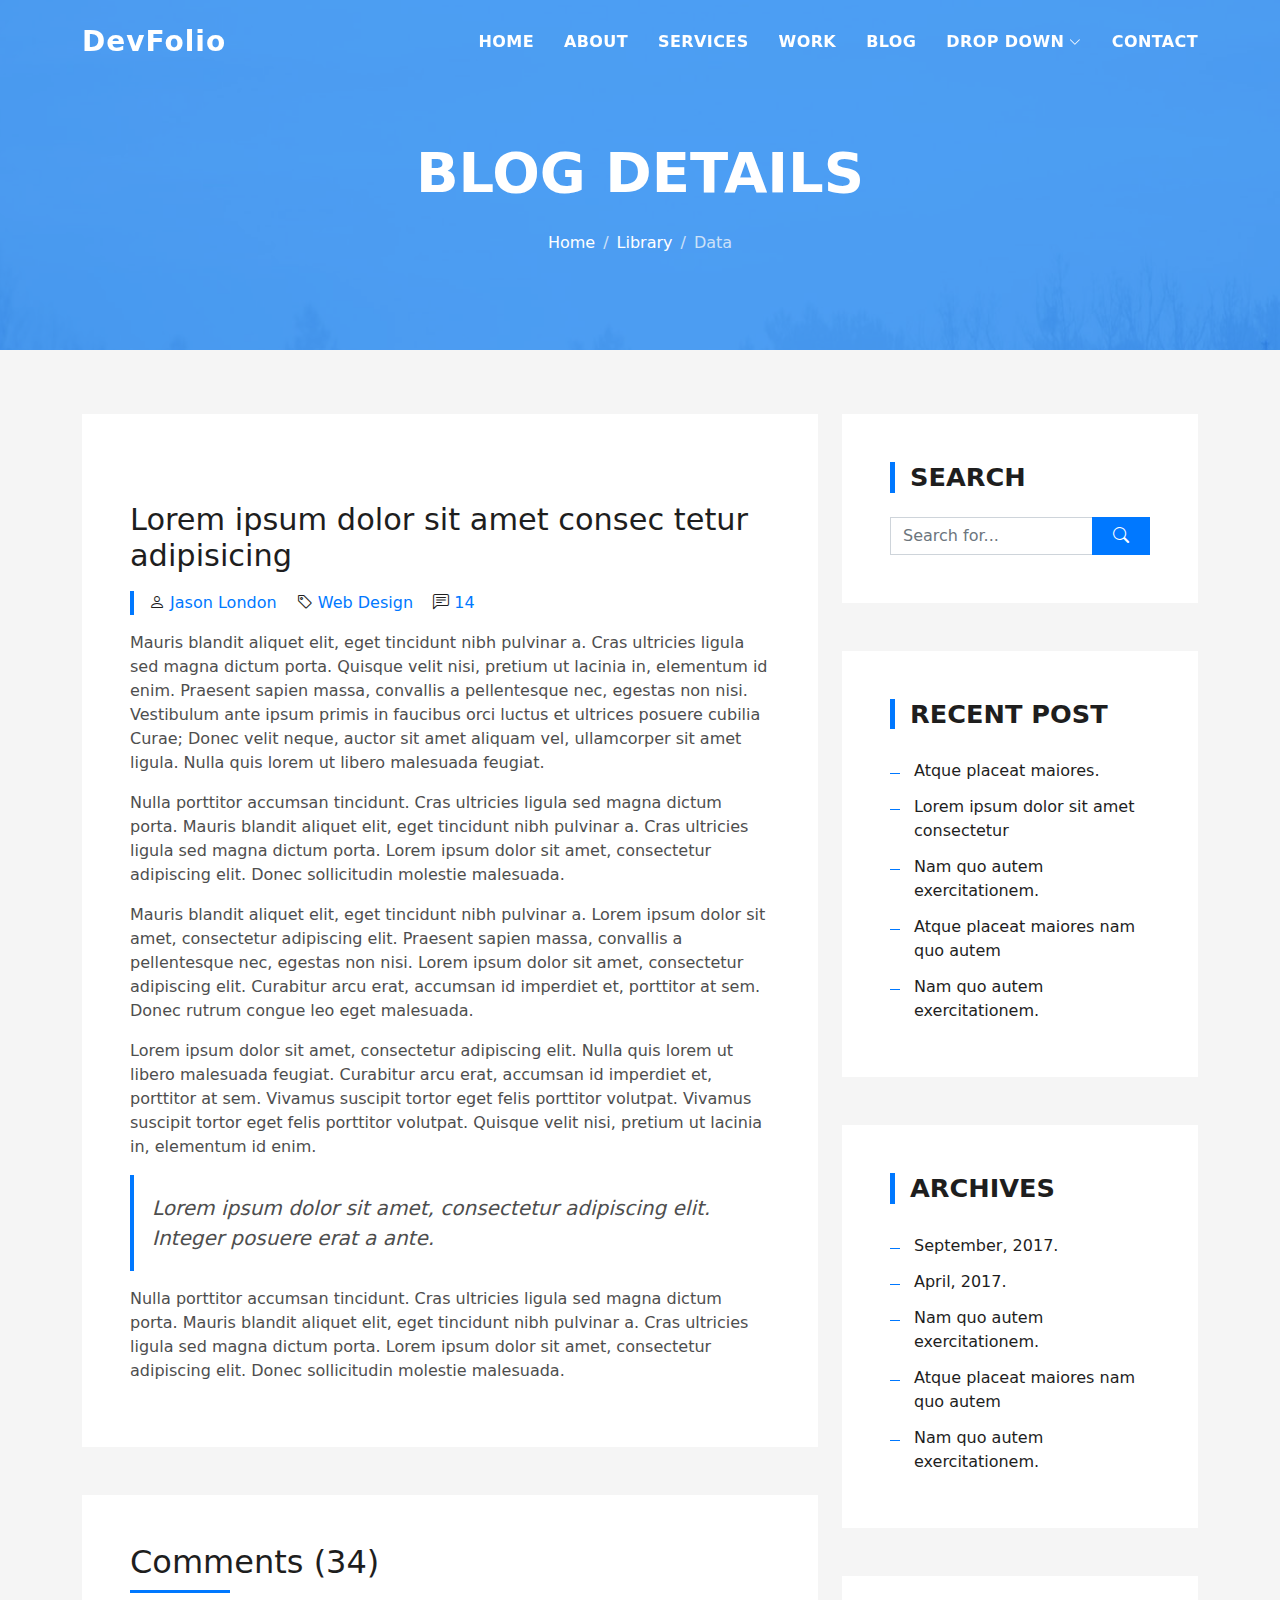
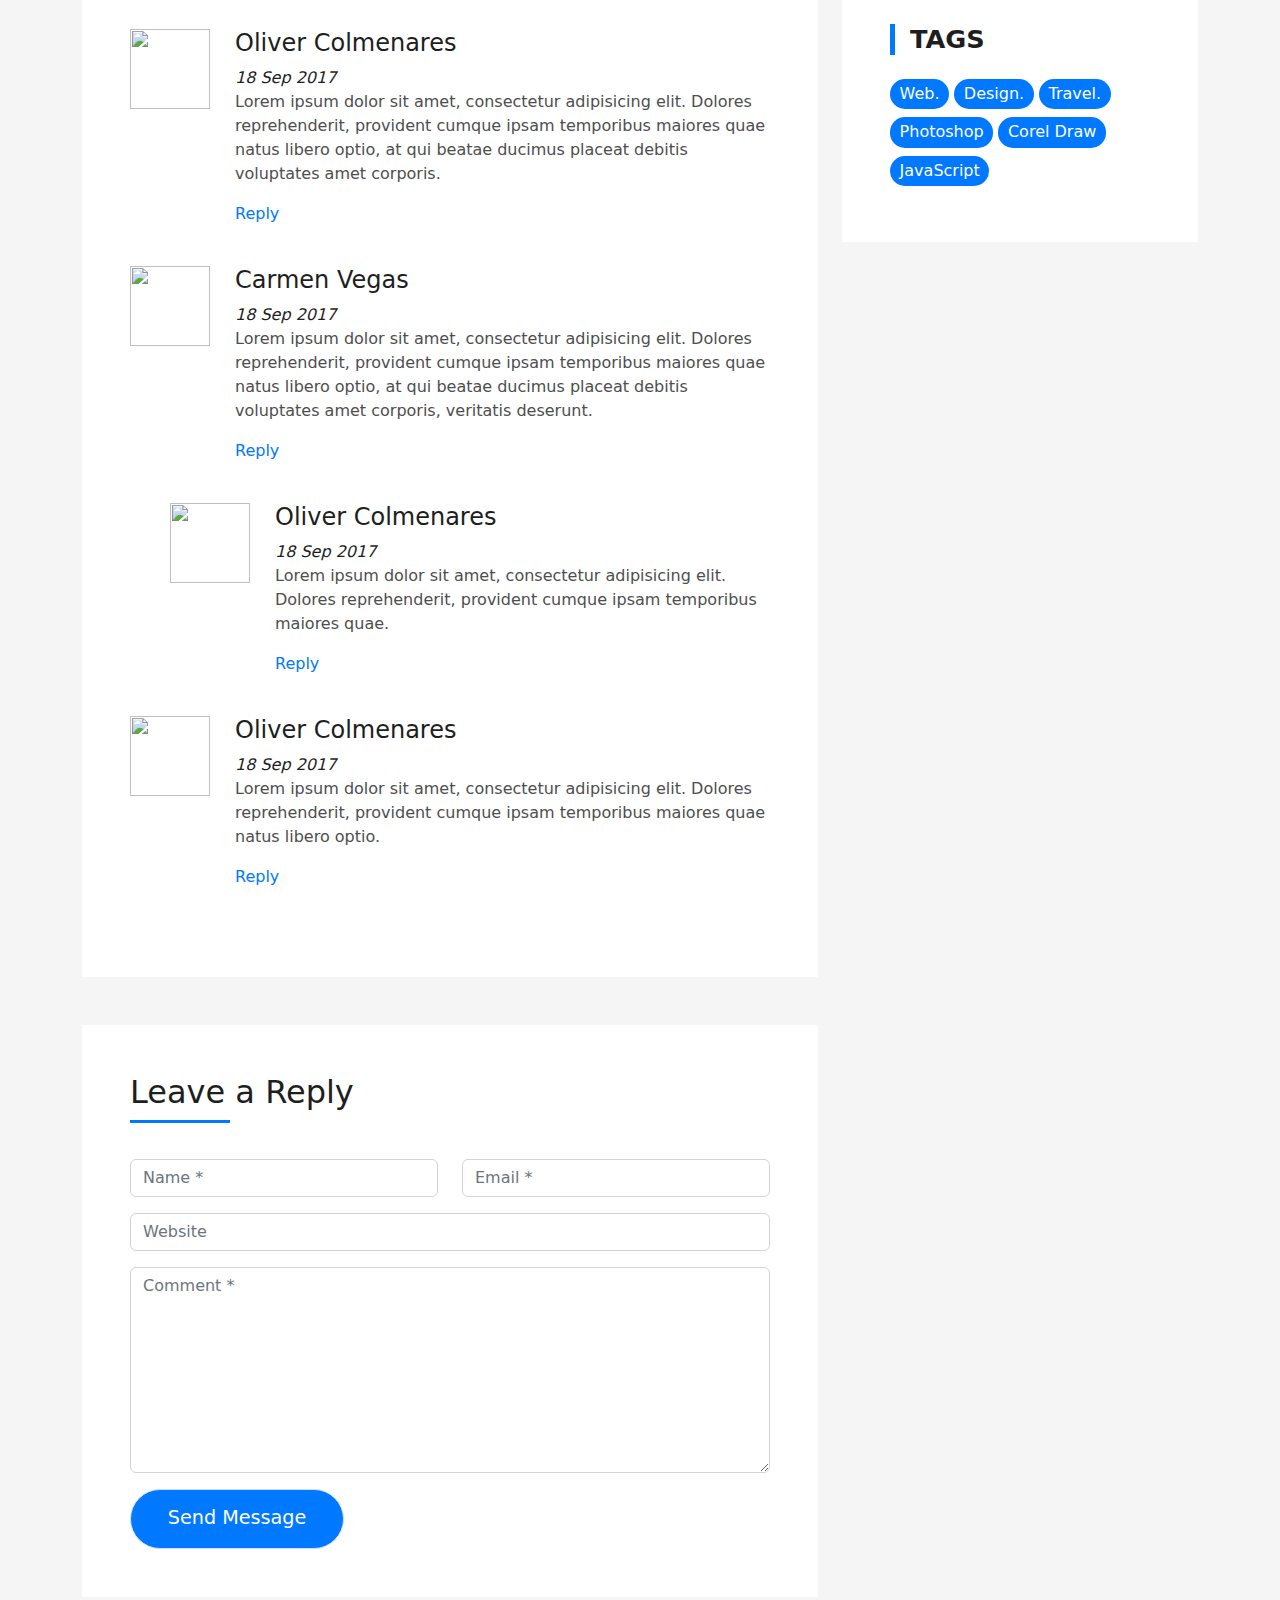
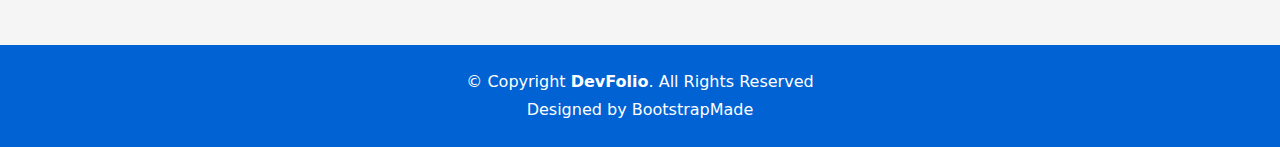
==== blog-single.html @ 47bd9278 "add" ====
<!DOCTYPE html>
<html lang="en">

<head>
  <meta charset="utf-8">
  <meta content="width=device-width, initial-scale=1.0" name="viewport">

  <title>DevFolio Bootstrap Portfolio Template - Blog Single</title>
  <meta content="" name="description">
  <meta content="" name="keywords">

  <!-- Favicons -->
  <link href="assets/img/favicon.png" rel="icon">
  <link href="assets/img/apple-touch-icon.png" rel="apple-touch-icon">

  <!-- Vendor CSS Files -->
  <link href="assets/vendor/bootstrap/css/bootstrap.min.css" rel="stylesheet">
  <link href="assets/vendor/bootstrap-icons/bootstrap-icons.css" rel="stylesheet">
  <link href="assets/vendor/glightbox/css/glightbox.min.css" rel="stylesheet">
  <link href="assets/vendor/swiper/swiper-bundle.min.css" rel="stylesheet">

  <!-- Template Main CSS File -->
  <link href="assets/css/style.css" rel="stylesheet">

  <!-- =======================================================
  * Template Name: DevFolio - v4.9.0
  * Template URL: https://bootstrapmade.com/devfolio-bootstrap-portfolio-html-template/
  * Author: BootstrapMade.com
  * License: https://bootstrapmade.com/license/
  ======================================================== -->
</head>

<body>

  <!-- ======= Header ======= -->
  <header id="header" class="fixed-top">
    <div class="container d-flex align-items-center justify-content-between">

      <h1 class="logo"><a href="index.html">DevFolio</a></h1>
      <!-- Uncomment below if you prefer to use an image logo -->
      <!-- <a href="index.html" class="logo"><img src="assets/img/logo.png" alt="" class="img-fluid"></a>-->

      <nav id="navbar" class="navbar">
        <ul>
          <li><a class="nav-link scrollto " href="#hero">Home</a></li>
          <li><a class="nav-link scrollto" href="#about">About</a></li>
          <li><a class="nav-link scrollto" href="#services">Services</a></li>
          <li><a class="nav-link scrollto " href="#work">Work</a></li>
          <li><a class="nav-link scrollto " href="#blog">Blog</a></li>
          <li class="dropdown"><a href="#"><span>Drop Down</span> <i class="bi bi-chevron-down"></i></a>
            <ul>
              <li><a href="#">Drop Down 1</a></li>
              <li class="dropdown"><a href="#"><span>Deep Drop Down</span> <i class="bi bi-chevron-right"></i></a>
                <ul>
                  <li><a href="#">Deep Drop Down 1</a></li>
                  <li><a href="#">Deep Drop Down 2</a></li>
                  <li><a href="#">Deep Drop Down 3</a></li>
                  <li><a href="#">Deep Drop Down 4</a></li>
                  <li><a href="#">Deep Drop Down 5</a></li>
                </ul>
              </li>
              <li><a href="#">Drop Down 2</a></li>
              <li><a href="#">Drop Down 3</a></li>
              <li><a href="#">Drop Down 4</a></li>
            </ul>
          </li>
          <li><a class="nav-link scrollto" href="#contact">Contact</a></li>
        </ul>
        <i class="bi bi-list mobile-nav-toggle"></i>
      </nav><!-- .navbar -->

    </div>
  </header><!-- End Header -->

  <div class="hero hero-single route bg-image" style="background-image: url(assets/img/overlay-bg.jpg)">
    <div class="overlay-mf"></div>
    <div class="hero-content display-table">
      <div class="table-cell">
        <div class="container">
          <h2 class="hero-title mb-4">Blog Details</h2>
          <ol class="breadcrumb d-flex justify-content-center">
            <li class="breadcrumb-item">
              <a href="#">Home</a>
            </li>
            <li class="breadcrumb-item">
              <a href="#">Library</a>
            </li>
            <li class="breadcrumb-item active">Data</li>
          </ol>
        </div>
      </div>
    </div>
  </div>

  <main id="main">

    <!-- ======= Blog Single Section ======= -->
    <section class="blog-wrapper sect-pt4" id="blog">
      <div class="container">
        <div class="row">
          <div class="col-md-8">
            <div class="post-box">
              <div class="post-thumb">
                <img src="assets/img/post-1.jpg" class="img-fluid" alt="">
              </div>
              <div class="post-meta">
                <h1 class="article-title">Lorem ipsum dolor sit amet consec tetur adipisicing</h1>
                <ul>
                  <li>
                    <span class="bi bi-person"></span>
                    <a href="#">Jason London</a>
                  </li>
                  <li>
                    <span class="bi bi-tag"></span>
                    <a href="#">Web Design</a>
                  </li>
                  <li>
                    <span class="bi bi-chat-left-text"></span>
                    <a href="#">14</a>
                  </li>
                </ul>
              </div>
              <div class="article-content">
                <p>
                  Mauris blandit aliquet elit, eget tincidunt nibh pulvinar a. Cras ultricies ligula sed magna dictum
                  porta. Quisque velit
                  nisi, pretium ut lacinia in, elementum id enim. Praesent sapien massa, convallis a pellentesque
                  nec, egestas non nisi. Vestibulum ante ipsum primis in faucibus orci luctus et ultrices posuere
                  cubilia Curae; Donec velit neque, auctor sit amet aliquam vel, ullamcorper sit amet ligula.
                  Nulla quis lorem ut libero malesuada feugiat.
                </p>
                <p>
                  Nulla porttitor accumsan tincidunt. Cras ultricies ligula sed magna dictum porta. Mauris blandit
                  aliquet elit, eget tincidunt
                  nibh pulvinar a. Cras ultricies ligula sed magna dictum porta. Lorem ipsum dolor sit amet,
                  consectetur adipiscing elit. Donec sollicitudin molestie malesuada.
                </p>
                <p>
                  Mauris blandit aliquet elit, eget tincidunt nibh pulvinar a. Lorem ipsum dolor sit amet, consectetur
                  adipiscing elit. Praesent
                  sapien massa, convallis a pellentesque nec, egestas non nisi. Lorem ipsum dolor sit amet,
                  consectetur adipiscing elit. Curabitur arcu erat, accumsan id imperdiet et, porttitor at
                  sem. Donec rutrum congue leo eget malesuada.
                </p>
                <p>
                  Lorem ipsum dolor sit amet, consectetur adipiscing elit. Nulla quis lorem ut libero malesuada feugiat.
                  Curabitur arcu erat,
                  accumsan id imperdiet et, porttitor at sem. Vivamus suscipit tortor eget felis porttitor
                  volutpat. Vivamus suscipit tortor eget felis porttitor volutpat. Quisque velit nisi, pretium
                  ut lacinia in, elementum id enim.
                </p>
                <blockquote class="blockquote">
                  <p class="mb-0">Lorem ipsum dolor sit amet, consectetur adipiscing elit. Integer posuere erat a ante.</p>
                </blockquote>
                <p>
                  Nulla porttitor accumsan tincidunt. Cras ultricies ligula sed magna dictum porta. Mauris blandit
                  aliquet elit, eget tincidunt
                  nibh pulvinar a. Cras ultricies ligula sed magna dictum porta. Lorem ipsum dolor sit amet,
                  consectetur adipiscing elit. Donec sollicitudin molestie malesuada.
                </p>
              </div>
            </div>
            <div class="box-comments">
              <div class="title-box-2">
                <h4 class="title-comments title-left">Comments (34)</h4>
              </div>
              <ul class="list-comments">
                <li>
                  <div class="comment-avatar">
                    <img src="assets/img/testimonial-2.jpg" alt="">
                  </div>
                  <div class="comment-details">
                    <h4 class="comment-author">Oliver Colmenares</h4>
                    <span>18 Sep 2017</span>
                    <p>
                      Lorem ipsum dolor sit amet, consectetur adipisicing elit. Dolores reprehenderit, provident cumque
                      ipsam temporibus maiores
                      quae natus libero optio, at qui beatae ducimus placeat debitis voluptates amet corporis.
                    </p>
                    <a href="3">Reply</a>
                  </div>
                </li>
                <li>
                  <div class="comment-avatar">
                    <img src="assets/img/testimonial-4.jpg" alt="">
                  </div>
                  <div class="comment-details">
                    <h4 class="comment-author">Carmen Vegas</h4>
                    <span>18 Sep 2017</span>
                    <p>
                      Lorem ipsum dolor sit amet, consectetur adipisicing elit. Dolores reprehenderit, provident cumque
                      ipsam temporibus maiores
                      quae natus libero optio, at qui beatae ducimus placeat debitis voluptates amet corporis,
                      veritatis deserunt.
                    </p>
                    <a href="3">Reply</a>
                  </div>
                </li>
                <li class="comment-children">
                  <div class="comment-avatar">
                    <img src="assets/img/testimonial-2.jpg" alt="">
                  </div>
                  <div class="comment-details">
                    <h4 class="comment-author">Oliver Colmenares</h4>
                    <span>18 Sep 2017</span>
                    <p>
                      Lorem ipsum dolor sit amet, consectetur adipisicing elit. Dolores reprehenderit, provident cumque
                      ipsam temporibus maiores
                      quae.
                    </p>
                    <a href="3">Reply</a>
                  </div>
                </li>
                <li>
                  <div class="comment-avatar">
                    <img src="assets/img/testimonial-2.jpg" alt="">
                  </div>
                  <div class="comment-details">
                    <h4 class="comment-author">Oliver Colmenares</h4>
                    <span>18 Sep 2017</span>
                    <p>
                      Lorem ipsum dolor sit amet, consectetur adipisicing elit. Dolores reprehenderit, provident cumque
                      ipsam temporibus maiores
                      quae natus libero optio.
                    </p>
                    <a href="3">Reply</a>
                  </div>
                </li>
              </ul>
            </div>
            <div class="form-comments">
              <div class="title-box-2">
                <h3 class="title-left">
                  Leave a Reply
                </h3>
              </div>
              <form class="form-mf">
                <div class="row">
                  <div class="col-md-6 mb-3">
                    <div class="form-group">
                      <input type="text" class="form-control input-mf" id="inputName" placeholder="Name *" required>
                    </div>
                  </div>
                  <div class="col-md-6 mb-3">
                    <div class="form-group">
                      <input type="email" class="form-control input-mf" id="inputEmail1" placeholder="Email *" required>
                    </div>
                  </div>
                  <div class="col-md-12 mb-3">
                    <div class="form-group">
                      <input type="url" class="form-control input-mf" id="inputUrl" placeholder="Website">
                    </div>
                  </div>
                  <div class="col-md-12 mb-3">
                    <div class="form-group">
                      <textarea id="textMessage" class="form-control input-mf" placeholder="Comment *" name="message" cols="45" rows="8" required></textarea>
                    </div>
                  </div>
                  <div class="col-md-12">
                    <button type="submit" class="button button-a button-big button-rouded">Send Message</button>
                  </div>
                </div>
              </form>
            </div>
          </div>
          <div class="col-md-4">
            <div class="widget-sidebar sidebar-search">
              <h5 class="sidebar-title">Search</h5>
              <div class="sidebar-content">
                <form>
                  <div class="input-group">
                    <input type="text" class="form-control" placeholder="Search for..." aria-label="Search for...">
                    <span class="input-group-btn">
                      <button class="btn btn-secondary btn-search" type="button">
                        <span class="bi bi-search"></span>
                      </button>
                    </span>
                  </div>
                </form>
              </div>
            </div>
            <div class="widget-sidebar">
              <h5 class="sidebar-title">Recent Post</h5>
              <div class="sidebar-content">
                <ul class="list-sidebar">
                  <li>
                    <a href="#">Atque placeat maiores.</a>
                  </li>
                  <li>
                    <a href="#">Lorem ipsum dolor sit amet consectetur</a>
                  </li>
                  <li>
                    <a href="#">Nam quo autem exercitationem.</a>
                  </li>
                  <li>
                    <a href="#">Atque placeat maiores nam quo autem</a>
                  </li>
                  <li>
                    <a href="#">Nam quo autem exercitationem.</a>
                  </li>
                </ul>
              </div>
            </div>
            <div class="widget-sidebar">
              <h5 class="sidebar-title">Archives</h5>
              <div class="sidebar-content">
                <ul class="list-sidebar">
                  <li>
                    <a href="#">September, 2017.</a>
                  </li>
                  <li>
                    <a href="#">April, 2017.</a>
                  </li>
                  <li>
                    <a href="#">Nam quo autem exercitationem.</a>
                  </li>
                  <li>
                    <a href="#">Atque placeat maiores nam quo autem</a>
                  </li>
                  <li>
                    <a href="#">Nam quo autem exercitationem.</a>
                  </li>
                </ul>
              </div>
            </div>
            <div class="widget-sidebar widget-tags">
              <h5 class="sidebar-title">Tags</h5>
              <div class="sidebar-content">
                <ul>
                  <li>
                    <a href="#">Web.</a>
                  </li>
                  <li>
                    <a href="#">Design.</a>
                  </li>
                  <li>
                    <a href="#">Travel.</a>
                  </li>
                  <li>
                    <a href="#">Photoshop</a>
                  </li>
                  <li>
                    <a href="#">Corel Draw</a>
                  </li>
                  <li>
                    <a href="#">JavaScript</a>
                  </li>
                </ul>
              </div>
            </div>
          </div>
        </div>
      </div>
    </section><!-- End Blog Single Section -->

  </main><!-- End #main -->

  <!-- ======= Footer ======= -->
  <footer>
    <div class="container">
      <div class="row">
        <div class="col-sm-12">
          <div class="copyright-box">
            <p class="copyright">&copy; Copyright <strong>DevFolio</strong>. All Rights Reserved</p>
            <div class="credits">
              <!--
              All the links in the footer should remain intact.
              You can delete the links only if you purchased the pro version.
              Licensing information: https://bootstrapmade.com/license/
              Purchase the pro version with working PHP/AJAX contact form: https://bootstrapmade.com/buy/?theme=DevFolio
            -->
              Designed by <a href="https://bootstrapmade.com/">BootstrapMade</a>
            </div>
          </div>
        </div>
      </div>
    </div>
  </footer><!-- End  Footer -->

  <div id="preloader"></div>
  <a href="#" class="back-to-top d-flex align-items-center justify-content-center"><i class="bi bi-arrow-up-short"></i></a>

  <!-- Vendor JS Files -->
  <script src="assets/vendor/purecounter/purecounter_vanilla.js"></script>
  <script src="assets/vendor/bootstrap/js/bootstrap.bundle.min.js"></script>
  <script src="assets/vendor/glightbox/js/glightbox.min.js"></script>
  <script src="assets/vendor/swiper/swiper-bundle.min.js"></script>
  <script src="assets/vendor/typed.js/typed.min.js"></script>
  <script src="assets/vendor/php-email-form/validate.js"></script>

  <!-- Template Main JS File -->
  <script src="assets/js/main.js"></script>

</body>

</html>
---- assets/css/style.css ----
/**
* Template Name: DevFolio - v4.9.0
* Template URL: https://bootstrapmade.com/devfolio-bootstrap-portfolio-html-template/
* Author: BootstrapMade.com
* License: https://bootstrapmade.com/license/
*/

/*--------------------------------------------------------------
# General
--------------------------------------------------------------*/
body {
  background-color: #f5f5f5;
  color: #4e4e4e;
}

h1,
h2,
h3,
h4,
h5,
h6 {
  color: #1e1e1e;
}

a {
  color: #1e1e1e;
  text-decoration: none;
  transition: all 0.5s ease-in-out;
}

a:hover {
  color: #0078ff;
  text-decoration: none;
  transition: all 0.5s ease-in-out;
}

.p-r {
  position: relative;
}

.color-a {
  text-decoration: none;
  color: #0078ff;
}

.color-d {
  color: #f5f5f5;
}

.color-text-a {
  text-decoration: none;
  color: #4e4e4e;
}

.box-shadow,
.card-blog,
.work-box,
.service-box,
.paralax-mf {
  box-shadow: 0 13px 8px -10px rgba(0, 0, 0, 0.1);
}

.box-shadow-a,
.button:hover {
  text-decoration: none;
  box-shadow: 0 0 0 4px #cde1f8;
}

.display-5 {
  font-size: 2.5rem;
  font-weight: 300;
  line-height: 1.1;
}

.display-6 {
  font-size: 2rem;
  font-weight: 300;
  line-height: 1.1;
}

.avatar {
  width: 32px;
  height: 32px;
  margin-right: 4px;
  overflow: hidden;
}

.bg-image {
  background-repeat: no-repeat;
  background-attachment: fixed;
  background-size: cover;
  background-position: center center;
}

@media (max-width: 1024px) {
  .bg-image {
    background-attachment: scroll;
  }
}

.overlay-mf {
  background-color: #0078ff;
}

.overlay-mf {
  position: absolute;
  top: 0;
  left: 0px;
  padding: 0;
  height: 100%;
  width: 100%;
  opacity: 0.7;
}

.paralax-mf {
  position: relative;
  padding: 8rem 0;
}

.display-table {
  width: 100%;
  height: 100%;
  display: table;
}

.table-cell {
  display: table-cell;
  vertical-align: middle;
}

/*--/ Sections /--*/
.sect-4 {
  padding: 4rem 0;
}

.sect-pt4 {
  padding-top: 4rem;
}

.sect-mt4 {
  margin-top: 4rem;
}

/*--/ Title s /--*/
.title-s {
  font-weight: 600;
  color: #1e1e1e;
  font-size: 1.1rem;
}

/*--/ Title A /--*/
.title-box {
  margin-bottom: 4rem;
}

.title-a {
  text-decoration: none;
  font-size: 3rem;
  font-weight: bold;
  text-transform: uppercase;
}

.subtitle-a {
  text-decoration: none;
  color: #4e4e4e;
}

.line-mf {
  width: 40px;
  height: 5px;
  background-color: #0078ff;
  margin: 0 auto;
}

/*--/ Title Left /--*/
.title-box-2 {
  margin-bottom: 3rem;
}

.title-left {
  font-size: 2rem;
  position: relative;
}

.title-left:before {
  content: "";
  position: absolute;
  height: 3px;
  background-color: #0078ff;
  width: 100px;
  bottom: -12px;
}

/*------/ Box /------*/
.box-pl2 {
  padding-left: 2rem;
}

.box-shadow-full {
  padding: 3rem 1.25rem;
  position: relative;
  background-color: #fff;
  margin-bottom: 3rem;
  z-index: 2;
  box-shadow: 0 1px 1px 0 rgba(0, 0, 0, 0.06), 0 2px 5px 0 rgba(0, 0, 0, 0.2);
}

@media (min-width: 768px) {
  .box-shadow-full {
    padding: 3rem;
  }
}

/*------/ Socials /------*/
.socials {
  padding: 1.5rem 0;
}

.socials ul li {
  display: inline-block;
}

.socials .ico-circle {
  height: 40px;
  width: 40px;
  font-size: 1.2rem;
  border-radius: 50%;
  line-height: 1.6;
  margin: 0 15px 0 0;
  box-shadow: 0 0 0 3px #0078ff;
  transition: all 500ms ease;
}

.socials .ico-circle:hover {
  background-color: #0078ff;
  color: #fff;
  box-shadow: 0 0 0 3px #cde1f8;
  transition: all 500ms ease;
}

/*------/ Ul resect /------*/
.ul-resect,
.widget-tags ul,
.widget-sidebar .list-sidebar,
.box-comments .list-comments,
.blog-wrapper .post-meta ul,
.list-ico,
.socials ul {
  list-style: none;
  padding-left: 0;
  margin-bottom: 0;
}

.list-ico {
  line-height: 2;
}

.list-ico span {
  color: #0078ff;
  margin-right: 10px;
}

/*------/ Ico Circle /------*/
.ico-circle {
  height: 100px;
  width: 100px;
  font-size: 2rem;
  border-radius: 50%;
  line-height: 1.55;
  margin: 0 auto;
  text-align: center;
  box-shadow: 0 0 0 10px #0078ff;
  display: block;
}

/*------/ Owl Carousel /------*/
.owl-theme .owl-dots {
  text-align: center;
  margin-top: 18px;
}

.owl-theme .owl-dots .owl-dot {
  display: inline-block;
}

.owl-theme .owl-dots .owl-dot span {
  width: 18px;
  height: 7px;
  margin: 5px 5px;
  background: #cde1f8;
  border: 0px solid #cde1f8;
  display: block;
  transition: all 0.6s ease-in-out;
  cursor: pointer;
}

.owl-theme .owl-dots .owl-dot:hover span {
  background-color: #cde1f8;
}

.owl-theme .owl-dots .owl-dot.active span {
  background-color: #1B1B1B;
  width: 25px;
}

/*--/ Scrolltop s /--*/
.scrolltop-mf {
  position: relative;
  display: none;
}

.scrolltop-mf span {
  z-index: 999;
  position: fixed;
  width: 42px;
  height: 42px;
  background-color: #0078ff;
  opacity: 0.7;
  font-size: 1.6rem;
  line-height: 1.5;
  text-align: center;
  color: #fff;
  top: auto;
  left: auto;
  right: 30px;
  bottom: 50px;
  cursor: pointer;
  border-radius: 50%;
}

/*--------------------------------------------------------------
# Back to top button
--------------------------------------------------------------*/
.back-to-top {
  position: fixed;
  visibility: hidden;
  opacity: 0;
  right: 15px;
  bottom: 15px;
  z-index: 996;
  background: #0078ff;
  width: 40px;
  height: 40px;
  border-radius: 50px;
  transition: all 0.4s;
}

.back-to-top i {
  font-size: 28px;
  color: #fff;
  line-height: 0;
}

.back-to-top:hover {
  background: #298eff;
  color: #fff;
}

.back-to-top.active {
  visibility: visible;
  opacity: 1;
}

/*------/ Prelaoder /------*/
#preloader {
  position: fixed;
  top: 0;
  left: 0;
  right: 0;
  bottom: 0;
  z-index: 9999;
  overflow: hidden;
  background: #fff;
}

#preloader:before {
  content: "";
  position: fixed;
  top: calc(50% - 30px);
  left: calc(50% - 30px);
  border: 6px solid #f2f2f2;
  border-top: 6px solid #0078ff;
  border-radius: 50%;
  width: 60px;
  height: 60px;
  -webkit-animation: animate-preloader 1s linear infinite;
  animation: animate-preloader 1s linear infinite;
}

@-webkit-keyframes animate-preloader {
  0% {
    transform: rotate(0deg);
  }

  100% {
    transform: rotate(360deg);
  }
}

@keyframes animate-preloader {
  0% {
    transform: rotate(0deg);
  }

  100% {
    transform: rotate(360deg);
  }
}

/*------/ Button /------*/
.button {
  display: inline-block;
  padding: 0.3rem 0.6rem;
  text-align: center;
  vertical-align: middle;
  -webkit-user-select: none;
  -moz-user-select: none;
  user-select: none;
  font-size: 1rem;
  border-radius: 0.3rem;
  border: 1px solid transparent;
  transition: all 500ms ease;
  cursor: pointer;
}

.button:focus {
  outline: 0;
}

.button:hover {
  background-color: #0062d3;
  color: #fff;
  transition: all 500ms ease;
}

.button-a {
  text-decoration: none;
  background-color: #0078ff;
  color: #fff;
  border-color: #cde1f8;
}

.button-big {
  padding: 0.9rem 2.3rem;
  font-size: 1.2rem;
}

.button-rouded {
  border-radius: 5rem;
}

.btn-lg {
  padding: 0.5rem 1rem;
  font-size: 1.25rem;
  line-height: 1.5;
  border-radius: 0.3rem;
}

/*--------------------------------------------------------------
# Header
--------------------------------------------------------------*/
#header {
  transition: all 0.5s;
  z-index: 997;
  padding: 20px 0;
}

#header .logo {
  font-size: 28px;
  margin: 0;
  padding: 0;
  font-weight: 600;
  letter-spacing: 1px;
}

#header .logo a {
  color: #fff;
}

#header .logo img {
  max-height: 40px;
}

#header.header-scrolled {
  background: rgba(0, 0, 0, 0.9);
  padding: 12px 0;
}

/*--------------------------------------------------------------
# Navigation Menu
--------------------------------------------------------------*/
/**
* Desktop Navigation 
*/
.navbar {
  padding: 0;
}

.navbar ul {
  margin: 0;
  padding: 0;
  display: flex;
  list-style: none;
  align-items: center;
}

.navbar li {
  position: relative;
}

.navbar>ul>li {
  white-space: nowrap;
  padding: 10px 0 10px 30px;
}

.navbar a,
.navbar a:focus {
  display: flex;
  align-items: center;
  justify-content: space-between;
  color: #fff;
  font-size: 16px;
  font-weight: 600;
  padding: 0;
  white-space: nowrap;
  transition: 0.3s;
  letter-spacing: 0.4px;
  position: relative;
  text-transform: uppercase;
}

.navbar a i,
.navbar a:focus i {
  font-size: 12px;
  line-height: 0;
  margin-left: 5px;
}

.navbar>ul>li>a:before {
  content: "";
  position: absolute;
  width: 100%;
  height: 2px;
  bottom: -6px;
  left: 0;
  width: 0;
  background-color: #fff;
  visibility: hidden;
  transition: all 0.3s ease-in-out 0s;
}

.navbar a:hover:before,
.navbar li:hover>a:before,
.navbar .active:before {
  visibility: visible;
  width: 80%;
}

.navbar a:hover,
.navbar .active,
.navbar .active:focus,
.navbar li:hover>a {
  color: #fff;
}

.navbar .dropdown ul {
  display: block;
  position: absolute;
  left: 30px;
  top: calc(100% + 30px);
  margin: 0;
  padding: 10px 0;
  z-index: 99;
  opacity: 0;
  visibility: hidden;
  background: #fff;
  box-shadow: 0px 0px 30px rgba(127, 137, 161, 0.25);
  transition: 0.3s;
}

.navbar .dropdown ul li {
  min-width: 200px;
}

.navbar .dropdown ul a {
  padding: 10px 20px;
  font-size: 14px;
  text-transform: none;
  color: #4e4e4e;
}

.navbar .dropdown ul a i {
  font-size: 12px;
}

.navbar .dropdown ul a:hover,
.navbar .dropdown ul .active:hover,
.navbar .dropdown ul li:hover>a {
  color: #0078ff;
}

.navbar .dropdown:hover>ul {
  opacity: 1;
  top: 100%;
  visibility: visible;
}

.navbar .dropdown .dropdown ul {
  top: 0;
  left: calc(100% - 30px);
  visibility: hidden;
}

.navbar .dropdown .dropdown:hover>ul {
  opacity: 1;
  top: 0;
  left: 100%;
  visibility: visible;
}

@media (max-width: 1366px) {
  .navbar .dropdown .dropdown ul {
    left: -90%;
  }

  .navbar .dropdown .dropdown:hover>ul {
    left: -100%;
  }
}

/**
* Mobile Navigation 
*/
.mobile-nav-toggle {
  color: #fff;
  font-size: 28px;
  cursor: pointer;
  display: none;
  line-height: 0;
  transition: 0.5s;
}

@media (max-width: 991px) {
  .mobile-nav-toggle {
    display: block;
  }

  .navbar ul {
    display: none;
  }
}

.navbar-mobile {
  position: fixed;
  overflow: hidden;
  top: 0;
  right: 0;
  left: 0;
  bottom: 0;
  background: rgba(78, 78, 78, 0.9);
  transition: 0.3s;
  z-index: 999;
}

.navbar-mobile .mobile-nav-toggle {
  position: absolute;
  top: 15px;
  right: 15px;
}

.navbar-mobile ul {
  display: block;
  position: absolute;
  top: 55px;
  right: 15px;
  bottom: 15px;
  left: 15px;
  padding: 10px 0;
  background-color: #fff;
  overflow-y: auto;
  transition: 0.3s;
}

.navbar-mobile>ul>li {
  padding: 0;
}

.navbar-mobile a:hover:before,
.navbar-mobile li:hover>a:before,
.navbar-mobile .active:before {
  visibility: hidden;
}

.navbar-mobile a,
.navbar-mobile a:focus {
  padding: 10px 20px;
  font-size: 15px;
  color: #4e4e4e;
}

.navbar-mobile a:hover,
.navbar-mobile .active,
.navbar-mobile li:hover>a {
  color: #0078ff;
}

.navbar-mobile .getstarted,
.navbar-mobile .getstarted:focus {
  margin: 15px;
}

.navbar-mobile .dropdown ul {
  position: static;
  display: none;
  margin: 10px 20px;
  padding: 10px 0;
  z-index: 99;
  opacity: 1;
  visibility: visible;
  background: #fff;
  box-shadow: 0px 0px 30px rgba(127, 137, 161, 0.25);
}

.navbar-mobile .dropdown ul li {
  min-width: 200px;
}

.navbar-mobile .dropdown ul a {
  padding: 10px 20px;
}

.navbar-mobile .dropdown ul a i {
  font-size: 12px;
}

.navbar-mobile .dropdown ul a:hover,
.navbar-mobile .dropdown ul .active:hover,
.navbar-mobile .dropdown ul li:hover>a {
  color: #0078ff;
}

.navbar-mobile .dropdown>.dropdown-active {
  display: block;
}

/*--------------------------------------------------------------
# Hero Section
--------------------------------------------------------------*/
.hero {
  height: 100vh;
  position: relative;
  color: #fff;
}

.hero .hero-content {
  text-align: center;
  position: absolute;
}

.hero .overlay-itro {
  background-color: rgba(0, 0, 0, 0.6);
  position: absolute;
  top: 0;
  left: 0px;
  padding: 0;
  height: 100%;
  width: 100%;
  opacity: 0.9;
}

.hero .hero-title {
  color: #fff;
  font-weight: 600;
  font-size: 3rem;
}

@media (min-width: 768px) {
  .hero .hero-title {
    font-size: 4.5rem;
  }
}

.hero .hero-subtitle {
  font-size: 1.5rem;
  font-weight: 600;
}

@media (min-width: 768px) {
  .hero .hero-subtitle {
    font-size: 2.5rem;
  }
}

.hero .text-slider-items {
  display: none;
}

.hero-single {
  height: 350px;
}

.hero-single .hero-content {
  margin-top: 30px;
}

.hero-single .hero-title {
  text-transform: uppercase;
  font-size: 3rem;
}

@media (min-width: 768px) {
  .hero-single .hero-title {
    font-size: 3.5rem;
  }
}

.hero-single .breadcrumb {
  background-color: transparent;
  color: #0078ff;
}

.hero-single .breadcrumb .breadcrumb-item:before {
  color: #cde1f8;
}

.hero-single .breadcrumb .breadcrumb-item.active {
  color: #cde1f8;
}

.hero-single .breadcrumb a {
  color: #fff;
}

/*--------------------------------------------------------------
# About
--------------------------------------------------------------*/
.about-mf .box-shadow-full {
  padding-top: 4rem;
  padding-bottom: 4rem;
}

.about-mf .about-img {
  margin-bottom: 2rem;
}

.about-mf .about-img img {
  margin-left: 10px;
}

@media (min-width: 767px) {
  .about-mf .box-pl2 {
    margin-top: 3rem;
    padding-left: 0rem;
  }
}

.skill-mf span {
  color: #4e4e4e;
}

.skill-mf .progress {
  background-color: #cde1f8;
  margin: 0.5rem 0 1.2rem 0;
  border-radius: 0;
  height: 0.7rem;
}

.skill-mf .progress .progress-bar {
  height: 0.7rem;
  background-color: #0078ff;
}

/*--------------------------------------------------------------
# Services
--------------------------------------------------------------*/
.service-box {
  background-color: #fff;
  padding: 2.5rem 1.3rem;
  border-radius: 1rem;
  margin-bottom: 3rem;
  text-align: center;
}

.service-box:hover .ico-circle {
  transition: all 500ms ease;
  color: #fff;
  background-color: #0078ff;
  box-shadow: 0 0 0 10px #cde1f8;
}

.service-box .service-ico {
  margin-bottom: 1rem;
  color: #1e1e1e;
}

.service-box .ico-circle {
  transition: all 500ms ease;
  display: inline-flex;
  align-items: center;
  justify-content: center;
}

.service-box .ico-circle i {
  line-height: 0;
  font-size: 40px;
}

.service-box .s-title {
  font-size: 1.4rem;
  text-transform: uppercase;
  text-align: center;
  padding: 0.4rem 0;
}

.service-box .s-description {
  color: #4e4e4e;
}

/*--------------------------------------------------------------
# Counter
--------------------------------------------------------------*/
.counter-box {
  color: #fff;
  text-align: center;
}

@media (min-width: 577px) {
  .counter-box {
    margin-bottom: 1.8rem;
  }
}

.counter-ico {
  margin-bottom: 1rem;
}

.counter-ico .ico-circle {
  height: 60px;
  width: 60px;
  line-height: 1.5;
  box-shadow: 0 0 0 10px #cde1f8;
}

.counter-num .counter {
  font-size: 2rem;
  margin-bottom: 0;
}

/*--------------------------------------------------------------
# Portfolio
--------------------------------------------------------------*/
.work-box {
  margin-bottom: 3rem;
  -webkit-backface-visibility: hidden;
  backface-visibility: hidden;
  background-color: #fff;
}

.work-box:hover img {
  transform: scale(1.3);
}

.work-img {
  display: block;
  overflow: hidden;
}

.work-img img {
  transition: all 1s;
}

.work-content {
  padding: 2rem 3% 1rem 4%;
}

.work-content .w-more {
  color: #4e4e4e;
  font-size: 0.8rem;
}

.work-content .w-more .w-ctegory {
  color: #0078ff;
}

.work-content .w-like {
  font-size: 2.5rem;
  color: #0078ff;
  float: right;
}

.work-content .w-like a {
  color: #0078ff;
}

.work-content .w-like .num-like {
  font-size: 0.7rem;
}

.w-title {
  font-size: 1.2rem;
}

/*--------------------------------------------------------------
# Portfolio Details
--------------------------------------------------------------*/
.portfolio-details {
  padding-top: 40px;
}

.portfolio-details .portfolio-details-slider img {
  width: 100%;
}

.portfolio-details .portfolio-details-slider .swiper-pagination {
  margin-top: 20px;
  position: relative;
}

.portfolio-details .portfolio-details-slider .swiper-pagination .swiper-pagination-bullet {
  width: 12px;
  height: 12px;
  background-color: #fff;
  opacity: 1;
  border: 1px solid #0078ff;
}

.portfolio-details .portfolio-details-slider .swiper-pagination .swiper-pagination-bullet-active {
  background-color: #0078ff;
}

.portfolio-details .portfolio-info {
  padding: 30px;
  box-shadow: 0px 0 30px rgba(78, 78, 78, 0.08);
}

.portfolio-details .portfolio-info h3 {
  font-size: 22px;
  font-weight: 700;
  margin-bottom: 20px;
  padding-bottom: 20px;
  border-bottom: 1px solid #eee;
}

.portfolio-details .portfolio-info ul {
  list-style: none;
  padding: 0;
  font-size: 15px;
}

.portfolio-details .portfolio-info ul li+li {
  margin-top: 10px;
}

.portfolio-details .portfolio-description {
  padding-top: 30px;
}

.portfolio-details .portfolio-description h2 {
  font-size: 26px;
  font-weight: 700;
  margin-bottom: 20px;
}

.portfolio-details .portfolio-description p {
  padding: 0;
}

/*--------------------------------------------------------------
# Testimonials
--------------------------------------------------------------*/
.testimonial-box {
  color: #fff;
  text-align: center;
}

.testimonial-box .author-test {
  margin-top: 1rem;
}

.testimonial-box .author-test img {
  margin: 0 auto;
}

.testimonial-box .author {
  color: #fff;
  text-transform: uppercase;
  font-weight: 600;
  margin: 1rem 0;
  display: block;
  font-size: 1.4rem;
}

.testimonial-box .comit {
  font-size: 2rem;
  color: #0078ff;
  background-color: #fff;
  width: 52px;
  height: 52px;
  display: block;
  margin: 0 auto;
  border-radius: 50%;
  line-height: 1.6;
}

@media (min-width: 768px) {
  .testimonial-box .description {
    padding: 0 5rem;
  }
}

@media (min-width: 992px) {
  .testimonial-box .description {
    padding: 0 8rem;
  }
}

@media (min-width: 1200px) {
  .testimonial-box .description {
    padding: 0 13rem;
  }
}

.swiper-pagination {
  margin-top: 20px;
  position: relative;
}

.swiper-pagination .swiper-pagination-bullet {
  width: 12px;
  height: 12px;
  background-color: rgba(255, 255, 255, 0.4);
  opacity: 1;
}

.swiper-pagination .swiper-pagination-bullet-active {
  background-color: #fff;
}

/*--------------------------------------------------------------
# Contact
--------------------------------------------------------------*/
.footer-paralax {
  padding: 4rem 0 0 0;
}

.contact-mf {
  margin-top: 4rem;
}

@media (min-width: 767px) {
  .contact-mf .box-pl2 {
    margin-top: 3rem;
    padding-left: 0rem;
  }
}

.php-email-form .error-message {
  display: none;
  color: #fff;
  background: #ed3c0d;
  text-align: center;
  padding: 15px;
  font-weight: 600;
}

.php-email-form .sent-message {
  display: none;
  color: #fff;
  background: #18d26e;
  text-align: center;
  padding: 15px;
  font-weight: 600;
}

.php-email-form .loading {
  display: none;
  background: #fff;
  text-align: center;
  padding: 15px;
}

.php-email-form .loading:before {
  content: "";
  display: inline-block;
  border-radius: 50%;
  width: 24px;
  height: 24px;
  margin: 0 10px -6px 0;
  border: 3px solid #18d26e;
  border-top-color: #eee;
  -webkit-animation: animate-loading 1s linear infinite;
  animation: animate-loading 1s linear infinite;
}

.php-email-form input,
.php-email-form textarea {
  border-radius: 0;
  box-shadow: none;
  font-size: 14px;
}

.php-email-form input:focus,
.php-email-form textarea:focus {
  border-color: #0078ff;
}

.php-email-form input {
  padding: 10px 15px;
}

.php-email-form textarea {
  padding: 12px 15px;
  margin-bottom: 0;
}

.php-email-form button[type=submit] {
  background: #0078ff;
  border: 0;
  padding: 10px 24px;
  color: #fff;
  transition: 0.4s;
}

.php-email-form button[type=submit]:hover {
  background: #3393ff;
}

@-webkit-keyframes animate-loading {
  0% {
    transform: rotate(0deg);
  }

  100% {
    transform: rotate(360deg);
  }
}

@keyframes animate-loading {
  0% {
    transform: rotate(0deg);
  }

  100% {
    transform: rotate(360deg);
  }
}

/*--------------------------------------------------------------
# Blog
--------------------------------------------------------------*/
@media (min-width: 767px) {
  .card-blog {
    margin-bottom: 3rem;
  }
}

.card-blog .card-body {
  position: relative;
}

.card-blog .card-category-box {
  position: absolute;
  text-align: center;
  top: -16px;
  left: 15px;
  right: 15px;
  line-height: 25px;
  overflow: hidden;
}

.card-blog .card-category {
  display: inline-block;
  color: #fff;
  padding: 0 15px 5px;
  overflow: hidden;
  background-color: #0078ff;
  border-radius: 4px;
}

.card-blog .card-category .category {
  color: #fff;
  display: inline-block;
  text-transform: uppercase;
  font-size: 0.7rem;
  letter-spacing: 0.1px;
  margin-bottom: 0;
}

.card-blog .card-title {
  font-size: 1.3rem;
  margin-top: 0.6rem;
}

.card-blog .card-description {
  color: #4e4e4e;
}

.card-blog .post-author {
  display: inline-block;
}

.card-blog .post-date {
  color: #4e4e4e;
  display: inline-block;
  float: right;
}

/*--------------------------------------------------------------
# Blog Single
--------------------------------------------------------------*/
.post-box,
.form-comments,
.box-comments,
.widget-sidebar {
  padding: 2rem;
  background-color: #fff;
  margin-bottom: 3rem;
}

@media (min-width: 768px) {

  .post-box,
  .form-comments,
  .box-comments,
  .widget-sidebar {
    padding: 3rem;
  }
}

.blog-wrapper .article-title {
  font-size: 1.5rem;
}

@media (min-width: 768px) {
  .blog-wrapper .article-title {
    font-size: 1.9rem;
  }
}

.blog-wrapper .post-meta {
  margin: 1rem 0;
}

.blog-wrapper .post-meta ul {
  border-left: 4px solid #0078ff;
  margin-top: 1rem;
}

.blog-wrapper .post-meta ul li {
  display: inline-block;
  margin-left: 15px;
}

.blog-wrapper .post-meta ul a {
  color: #0078ff;
}

.blog-wrapper .post-meta ul span {
  color: #1e1e1e;
}

.blog-wrapper .blockquote {
  border-left: 4px solid #0078ff;
  padding: 18px;
  font-style: italic;
}

/*------/ Comments /------*/
.box-comments .list-comments li {
  padding-bottom: 40px;
}

.box-comments .list-comments .comment-avatar {
  display: table-cell;
  vertical-align: top;
}

.box-comments .list-comments .comment-avatar img {
  width: 80px;
  height: 80px;
}

.box-comments .list-comments .comment-author {
  font-size: 1.3rem;
}

@media (min-width: 768px) {
  .box-comments .list-comments .comment-author {
    font-size: 1.5rem;
  }
}

.box-comments .list-comments .comment-details {
  display: table-cell;
  vertical-align: top;
  padding-left: 25px;
}

.box-comments .list-comments a {
  color: #0078ff;
}

.box-comments .list-comments span {
  color: #1e1e1e;
  font-style: italic;
}

.box-comments .comment-children {
  margin-left: 40px;
}

/*------/ Sidebar /------*/
.widget-sidebar .sidebar-title {
  font-size: 1.6rem;
  font-weight: 600;
  border-left: 5px solid #0078ff;
  padding-left: 15px;
  text-transform: uppercase;
  margin-bottom: 1.5rem;
}

.widget-sidebar .list-sidebar li {
  position: relative;
  padding: 6px 0 6px 24px;
}

.widget-sidebar .list-sidebar li:before {
  position: absolute;
  content: "";
  width: 10px;
  height: 1px;
  left: 0;
  background-color: #0078ff;
  top: 20px;
}

.sidebar-search input {
  background-color: #fff;
  border-radius: 0;
  transition: all 0.5s ease-in-out;
}

.sidebar-search .btn-search {
  background-color: #0078ff;
  border-color: #0078ff;
  border-radius: 0;
  padding-left: 20px;
  padding-right: 20px;
}

.widget-tags ul li {
  display: inline-block;
  background-color: #0078ff;
  padding: 0.2rem 0.6rem;
  margin-bottom: 0.5rem;
  border-radius: 15px;
}

.widget-tags ul li a {
  color: #fff;
}

/*--------------------------------------------------------------
# Footer
--------------------------------------------------------------*/
footer {
  text-align: center;
  color: #fff;
  padding: 25px 0;
  background: #0062d3;
}

footer .copyright {
  margin-bottom: 0.3rem;
}

footer .credits {
  margin-bottom: 0;
}

footer .credits a {
  color: #fff;
}
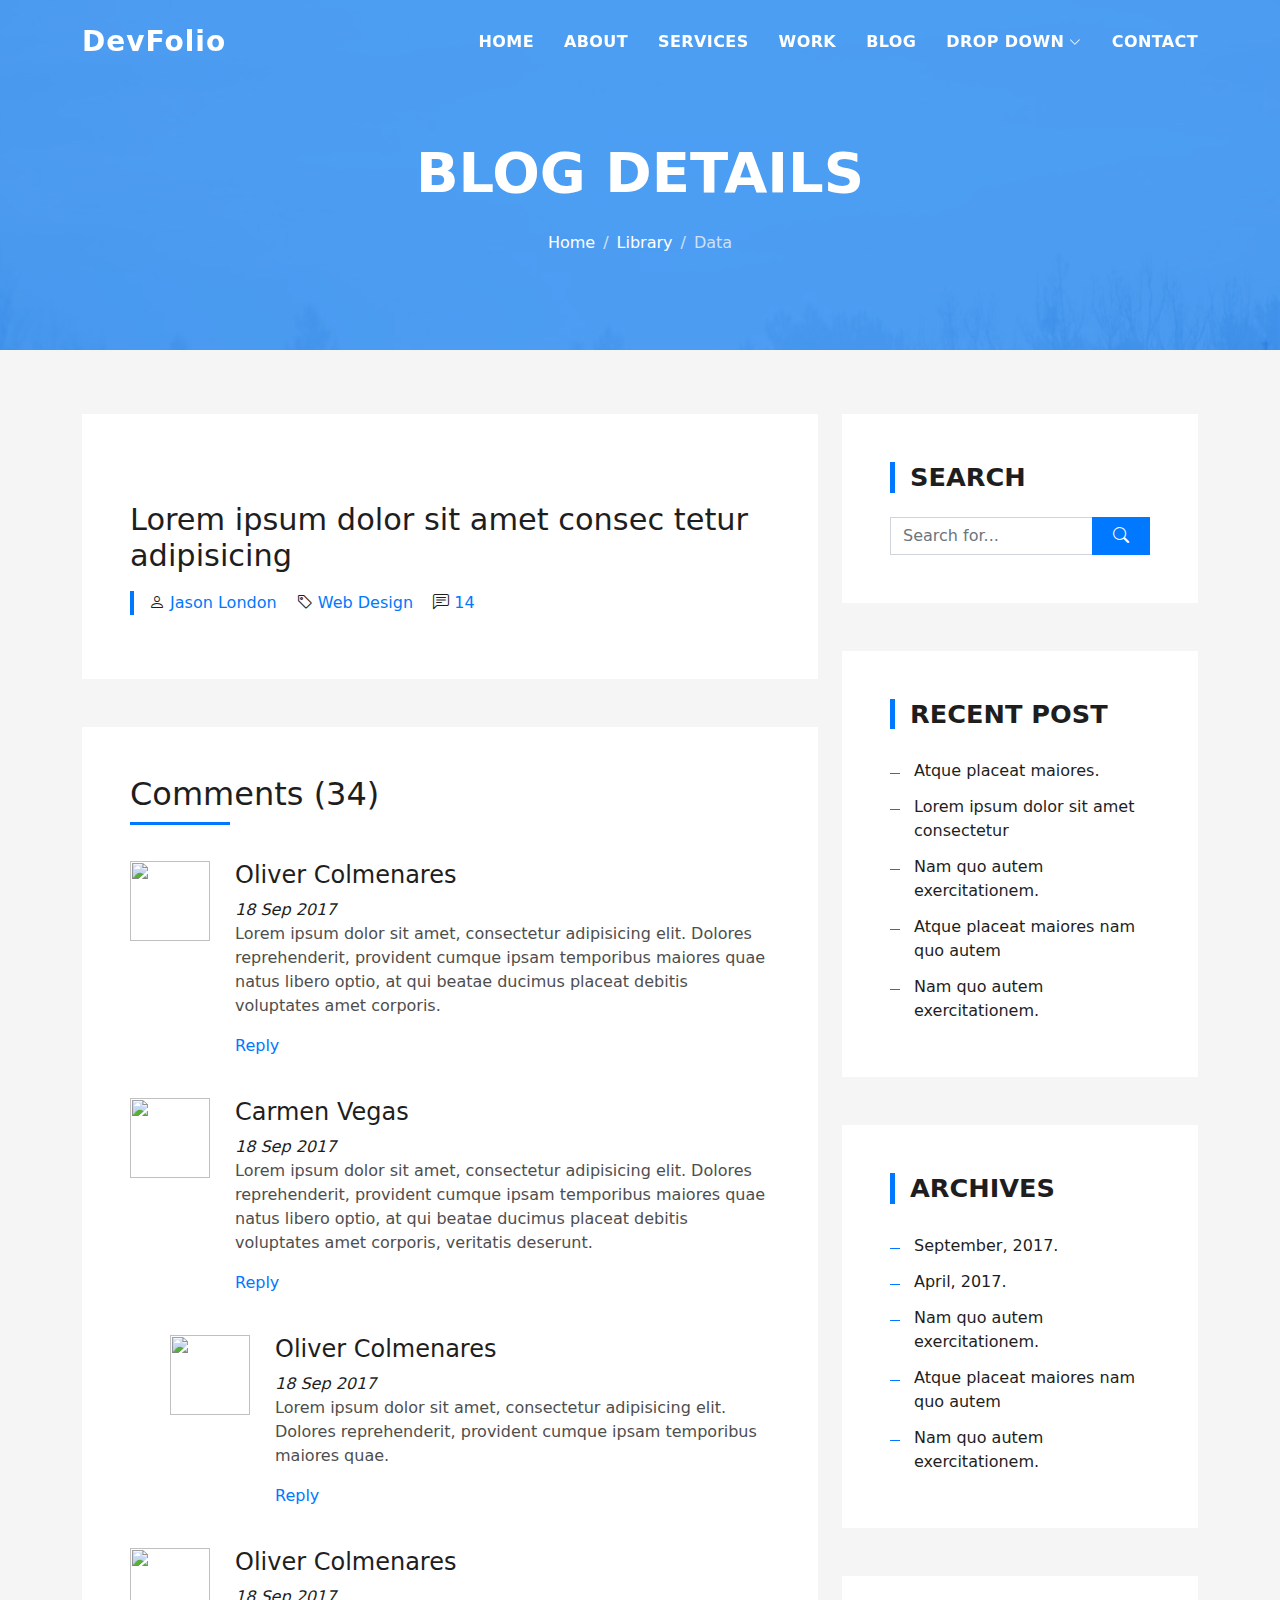
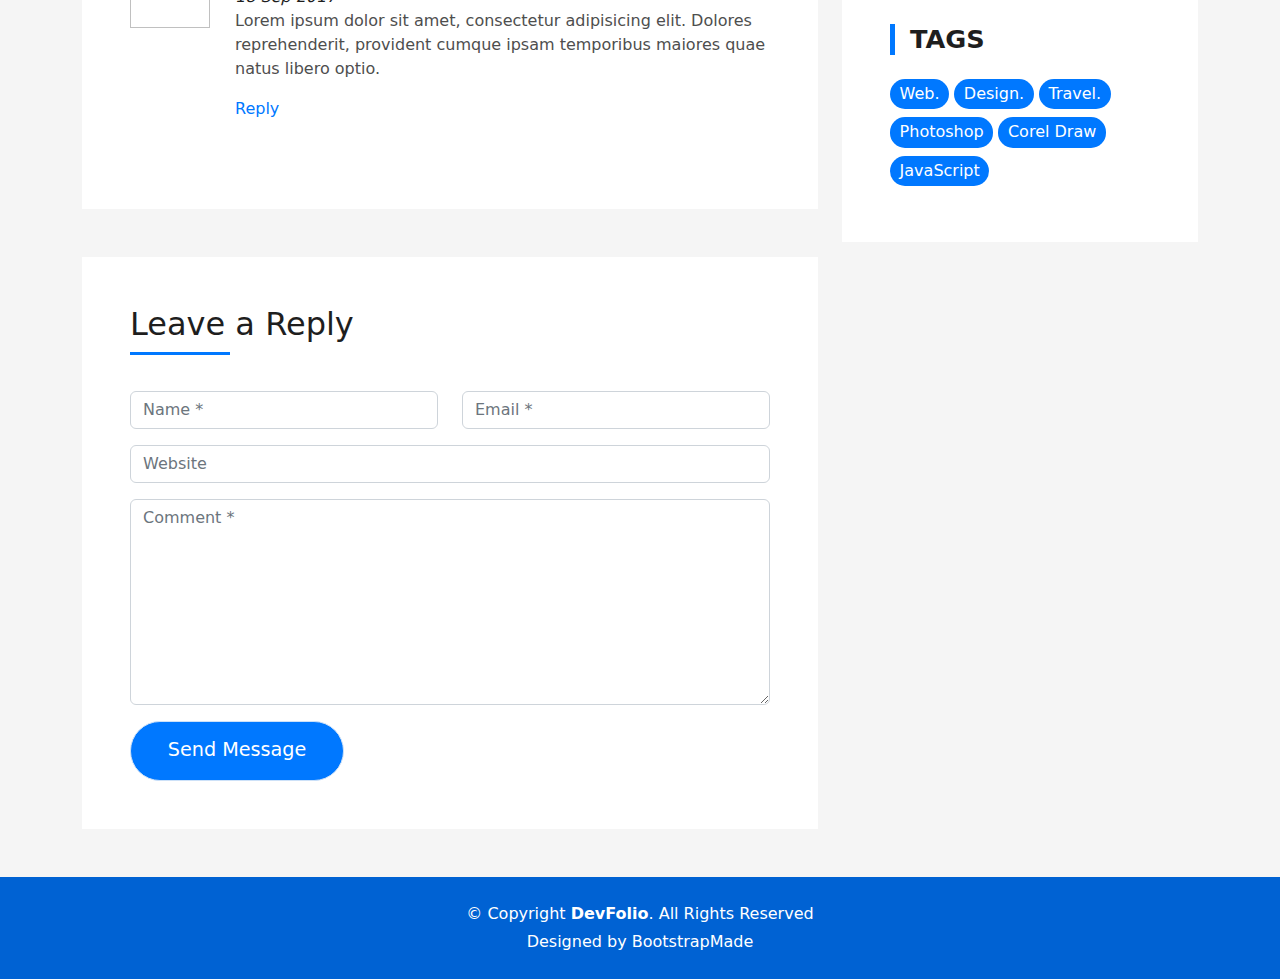
==== commit b20217da: "blog-single.html" ====
--- a/blog-single.html
+++ b/blog-single.html
@@ -9,36 +9,23 @@
   <meta content="" name="description">
   <meta content="" name="keywords">
 
-  <!-- Favicons -->
   <link href="assets/img/favicon.png" rel="icon">
   <link href="assets/img/apple-touch-icon.png" rel="apple-touch-icon">
 
-  <!-- Vendor CSS Files -->
   <link href="assets/vendor/bootstrap/css/bootstrap.min.css" rel="stylesheet">
   <link href="assets/vendor/bootstrap-icons/bootstrap-icons.css" rel="stylesheet">
   <link href="assets/vendor/glightbox/css/glightbox.min.css" rel="stylesheet">
   <link href="assets/vendor/swiper/swiper-bundle.min.css" rel="stylesheet">
 
-  <!-- Template Main CSS File -->
   <link href="assets/css/style.css" rel="stylesheet">
-
-  <!-- =======================================================
-  * Template Name: DevFolio - v4.9.0
-  * Template URL: https://bootstrapmade.com/devfolio-bootstrap-portfolio-html-template/
-  * Author: BootstrapMade.com
-  * License: https://bootstrapmade.com/license/
-  ======================================================== -->
 </head>
 
 <body>
 
-  <!-- ======= Header ======= -->
   <header id="header" class="fixed-top">
     <div class="container d-flex align-items-center justify-content-between">
 
       <h1 class="logo"><a href="index.html">DevFolio</a></h1>
-      <!-- Uncomment below if you prefer to use an image logo -->
-      <!-- <a href="index.html" class="logo"><img src="assets/img/logo.png" alt="" class="img-fluid"></a>-->
 
       <nav id="navbar" class="navbar">
         <ul>
@@ -67,10 +54,9 @@
           <li><a class="nav-link scrollto" href="#contact">Contact</a></li>
         </ul>
         <i class="bi bi-list mobile-nav-toggle"></i>
-      </nav><!-- .navbar -->
-
+      </nav>
     </div>
-  </header><!-- End Header -->
+  </header>
 
   <div class="hero hero-single route bg-image" style="background-image: url(assets/img/overlay-bg.jpg)">
     <div class="overlay-mf"></div>
@@ -94,7 +80,6 @@
 
   <main id="main">
 
-    <!-- ======= Blog Single Section ======= -->
     <section class="blog-wrapper sect-pt4" id="blog">
       <div class="container">
         <div class="row">
@@ -119,45 +104,6 @@
                     <a href="#">14</a>
                   </li>
                 </ul>
-              </div>
-              <div class="article-content">
-                <p>
-                  Mauris blandit aliquet elit, eget tincidunt nibh pulvinar a. Cras ultricies ligula sed magna dictum
-                  porta. Quisque velit
-                  nisi, pretium ut lacinia in, elementum id enim. Praesent sapien massa, convallis a pellentesque
-                  nec, egestas non nisi. Vestibulum ante ipsum primis in faucibus orci luctus et ultrices posuere
-                  cubilia Curae; Donec velit neque, auctor sit amet aliquam vel, ullamcorper sit amet ligula.
-                  Nulla quis lorem ut libero malesuada feugiat.
-                </p>
-                <p>
-                  Nulla porttitor accumsan tincidunt. Cras ultricies ligula sed magna dictum porta. Mauris blandit
-                  aliquet elit, eget tincidunt
-                  nibh pulvinar a. Cras ultricies ligula sed magna dictum porta. Lorem ipsum dolor sit amet,
-                  consectetur adipiscing elit. Donec sollicitudin molestie malesuada.
-                </p>
-                <p>
-                  Mauris blandit aliquet elit, eget tincidunt nibh pulvinar a. Lorem ipsum dolor sit amet, consectetur
-                  adipiscing elit. Praesent
-                  sapien massa, convallis a pellentesque nec, egestas non nisi. Lorem ipsum dolor sit amet,
-                  consectetur adipiscing elit. Curabitur arcu erat, accumsan id imperdiet et, porttitor at
-                  sem. Donec rutrum congue leo eget malesuada.
-                </p>
-                <p>
-                  Lorem ipsum dolor sit amet, consectetur adipiscing elit. Nulla quis lorem ut libero malesuada feugiat.
-                  Curabitur arcu erat,
-                  accumsan id imperdiet et, porttitor at sem. Vivamus suscipit tortor eget felis porttitor
-                  volutpat. Vivamus suscipit tortor eget felis porttitor volutpat. Quisque velit nisi, pretium
-                  ut lacinia in, elementum id enim.
-                </p>
-                <blockquote class="blockquote">
-                  <p class="mb-0">Lorem ipsum dolor sit amet, consectetur adipiscing elit. Integer posuere erat a ante.</p>
-                </blockquote>
-                <p>
-                  Nulla porttitor accumsan tincidunt. Cras ultricies ligula sed magna dictum porta. Mauris blandit
-                  aliquet elit, eget tincidunt
-                  nibh pulvinar a. Cras ultricies ligula sed magna dictum porta. Lorem ipsum dolor sit amet,
-                  consectetur adipiscing elit. Donec sollicitudin molestie malesuada.
-                </p>
               </div>
             </div>
             <div class="box-comments">
@@ -351,11 +297,8 @@
           </div>
         </div>
       </div>
-    </section><!-- End Blog Single Section -->
-
-  </main><!-- End #main -->
-
-  <!-- ======= Footer ======= -->
+    </section>
+  </main>
   <footer>
     <div class="container">
       <div class="row">
@@ -363,24 +306,17 @@
           <div class="copyright-box">
             <p class="copyright">&copy; Copyright <strong>DevFolio</strong>. All Rights Reserved</p>
             <div class="credits">
-              <!--
-              All the links in the footer should remain intact.
-              You can delete the links only if you purchased the pro version.
-              Licensing information: https://bootstrapmade.com/license/
-              Purchase the pro version with working PHP/AJAX contact form: https://bootstrapmade.com/buy/?theme=DevFolio
-            -->
+           
               Designed by <a href="https://bootstrapmade.com/">BootstrapMade</a>
             </div>
           </div>
         </div>
       </div>
     </div>
-  </footer><!-- End  Footer -->
-
+  </footer>
   <div id="preloader"></div>
   <a href="#" class="back-to-top d-flex align-items-center justify-content-center"><i class="bi bi-arrow-up-short"></i></a>
 
-  <!-- Vendor JS Files -->
   <script src="assets/vendor/purecounter/purecounter_vanilla.js"></script>
   <script src="assets/vendor/bootstrap/js/bootstrap.bundle.min.js"></script>
   <script src="assets/vendor/glightbox/js/glightbox.min.js"></script>
@@ -388,9 +324,8 @@
   <script src="assets/vendor/typed.js/typed.min.js"></script>
   <script src="assets/vendor/php-email-form/validate.js"></script>
 
-  <!-- Template Main JS File -->
   <script src="assets/js/main.js"></script>
 
 </body>
 
-</html>+</html>
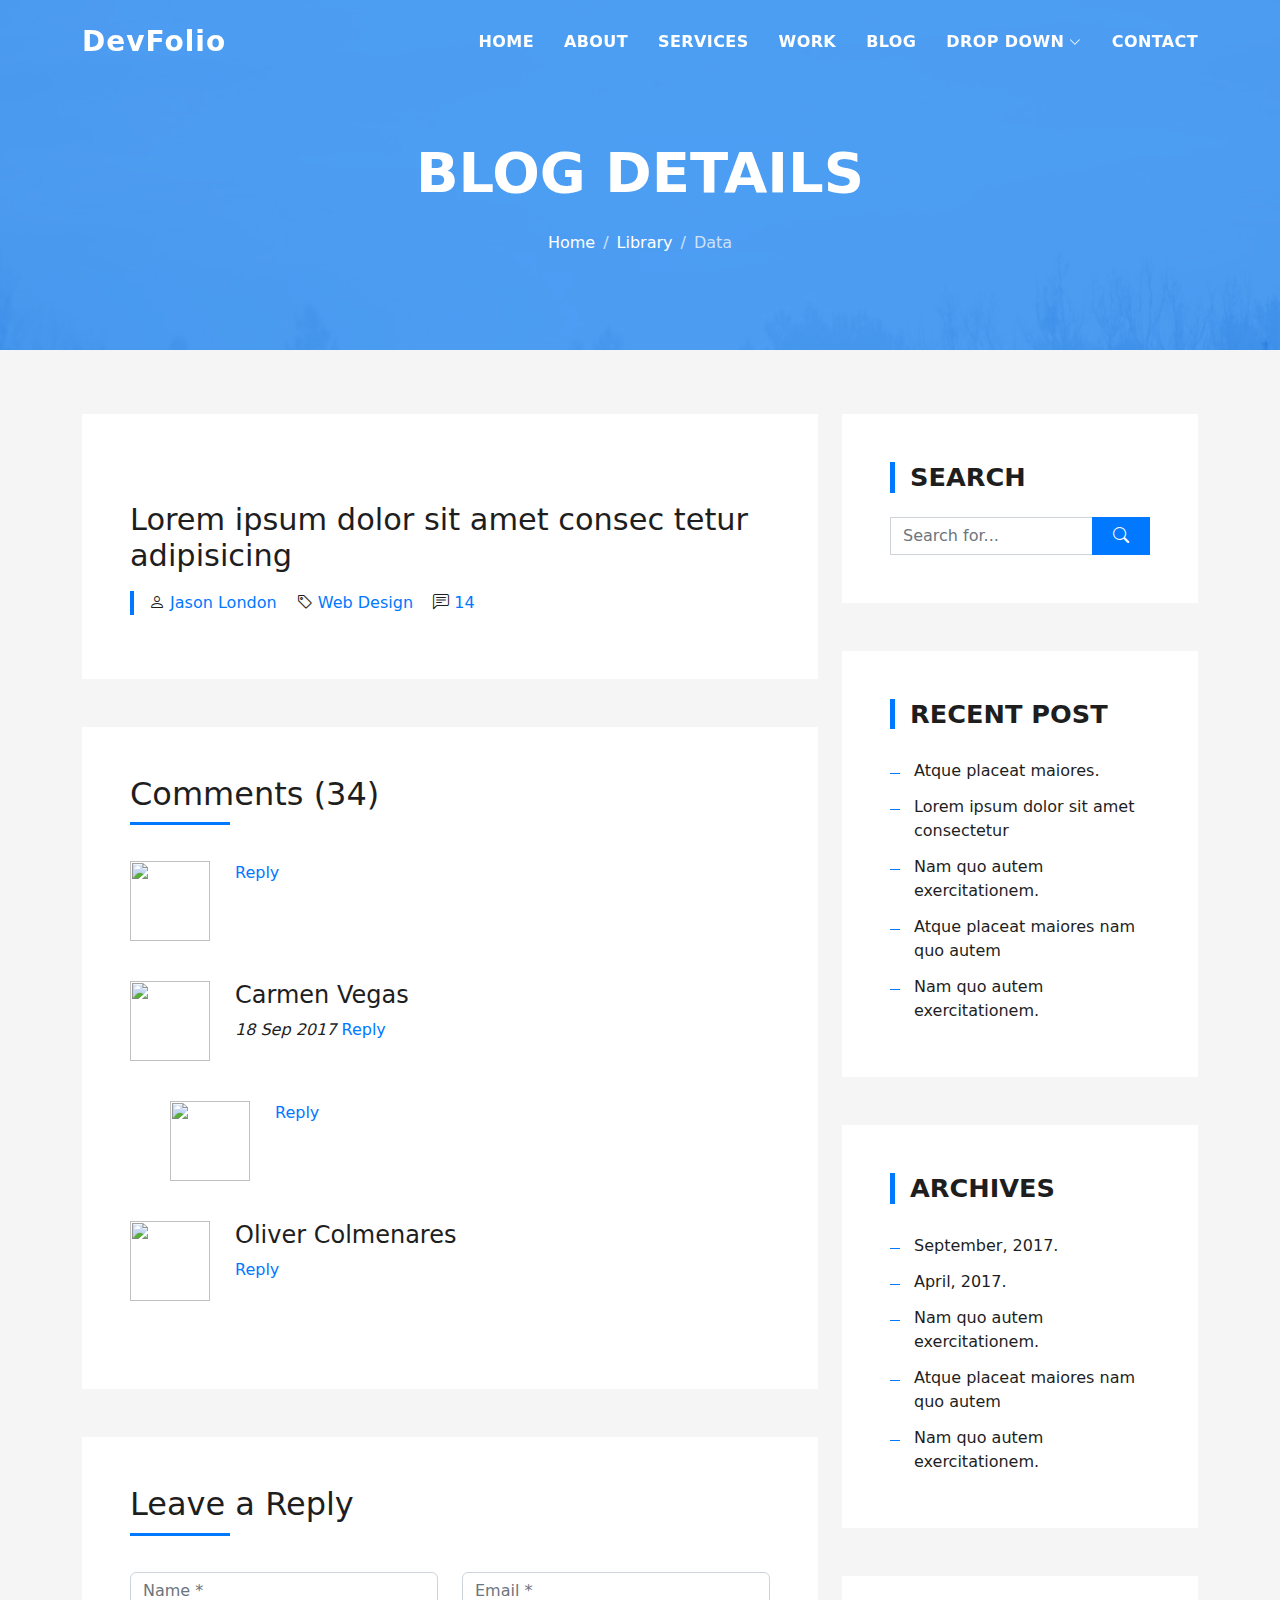
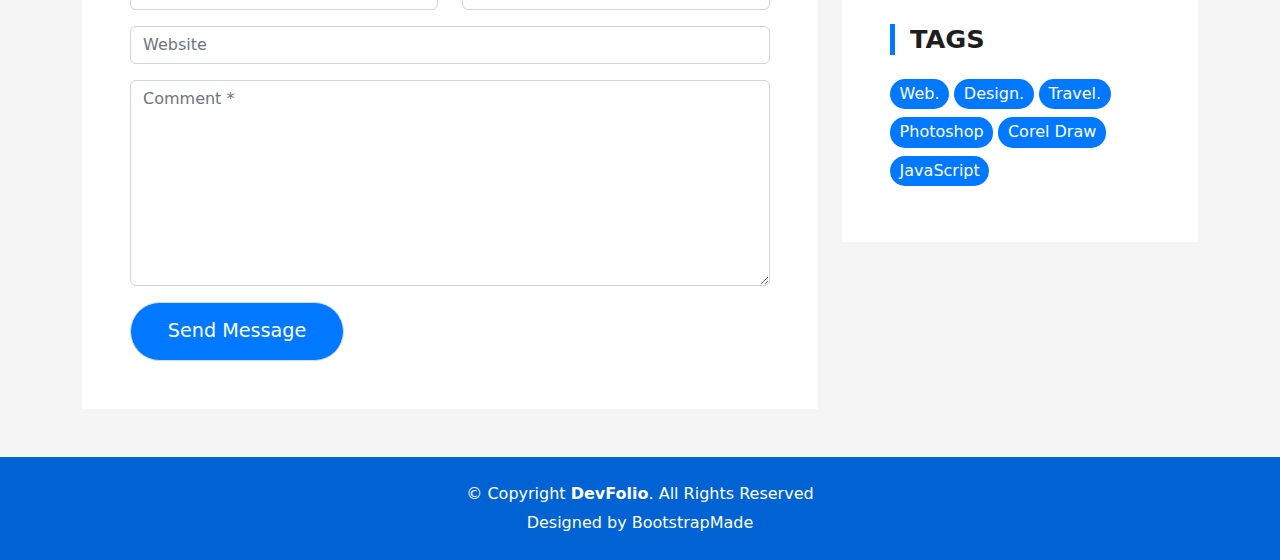
==== commit 8f71a39d: "blog-single.html" ====
--- a/blog-single.html
+++ b/blog-single.html
@@ -116,13 +116,6 @@
                     <img src="assets/img/testimonial-2.jpg" alt="">
                   </div>
                   <div class="comment-details">
-                    <h4 class="comment-author">Oliver Colmenares</h4>
-                    <span>18 Sep 2017</span>
-                    <p>
-                      Lorem ipsum dolor sit amet, consectetur adipisicing elit. Dolores reprehenderit, provident cumque
-                      ipsam temporibus maiores
-                      quae natus libero optio, at qui beatae ducimus placeat debitis voluptates amet corporis.
-                    </p>
                     <a href="3">Reply</a>
                   </div>
                 </li>
@@ -133,12 +126,7 @@
                   <div class="comment-details">
                     <h4 class="comment-author">Carmen Vegas</h4>
                     <span>18 Sep 2017</span>
-                    <p>
-                      Lorem ipsum dolor sit amet, consectetur adipisicing elit. Dolores reprehenderit, provident cumque
-                      ipsam temporibus maiores
-                      quae natus libero optio, at qui beatae ducimus placeat debitis voluptates amet corporis,
-                      veritatis deserunt.
-                    </p>
+                  
                     <a href="3">Reply</a>
                   </div>
                 </li>
@@ -147,13 +135,7 @@
                     <img src="assets/img/testimonial-2.jpg" alt="">
                   </div>
                   <div class="comment-details">
-                    <h4 class="comment-author">Oliver Colmenares</h4>
-                    <span>18 Sep 2017</span>
-                    <p>
-                      Lorem ipsum dolor sit amet, consectetur adipisicing elit. Dolores reprehenderit, provident cumque
-                      ipsam temporibus maiores
-                      quae.
-                    </p>
+              
                     <a href="3">Reply</a>
                   </div>
                 </li>
@@ -163,12 +145,7 @@
                   </div>
                   <div class="comment-details">
                     <h4 class="comment-author">Oliver Colmenares</h4>
-                    <span>18 Sep 2017</span>
-                    <p>
-                      Lorem ipsum dolor sit amet, consectetur adipisicing elit. Dolores reprehenderit, provident cumque
-                      ipsam temporibus maiores
-                      quae natus libero optio.
-                    </p>
+                   
                     <a href="3">Reply</a>
                   </div>
                 </li>
